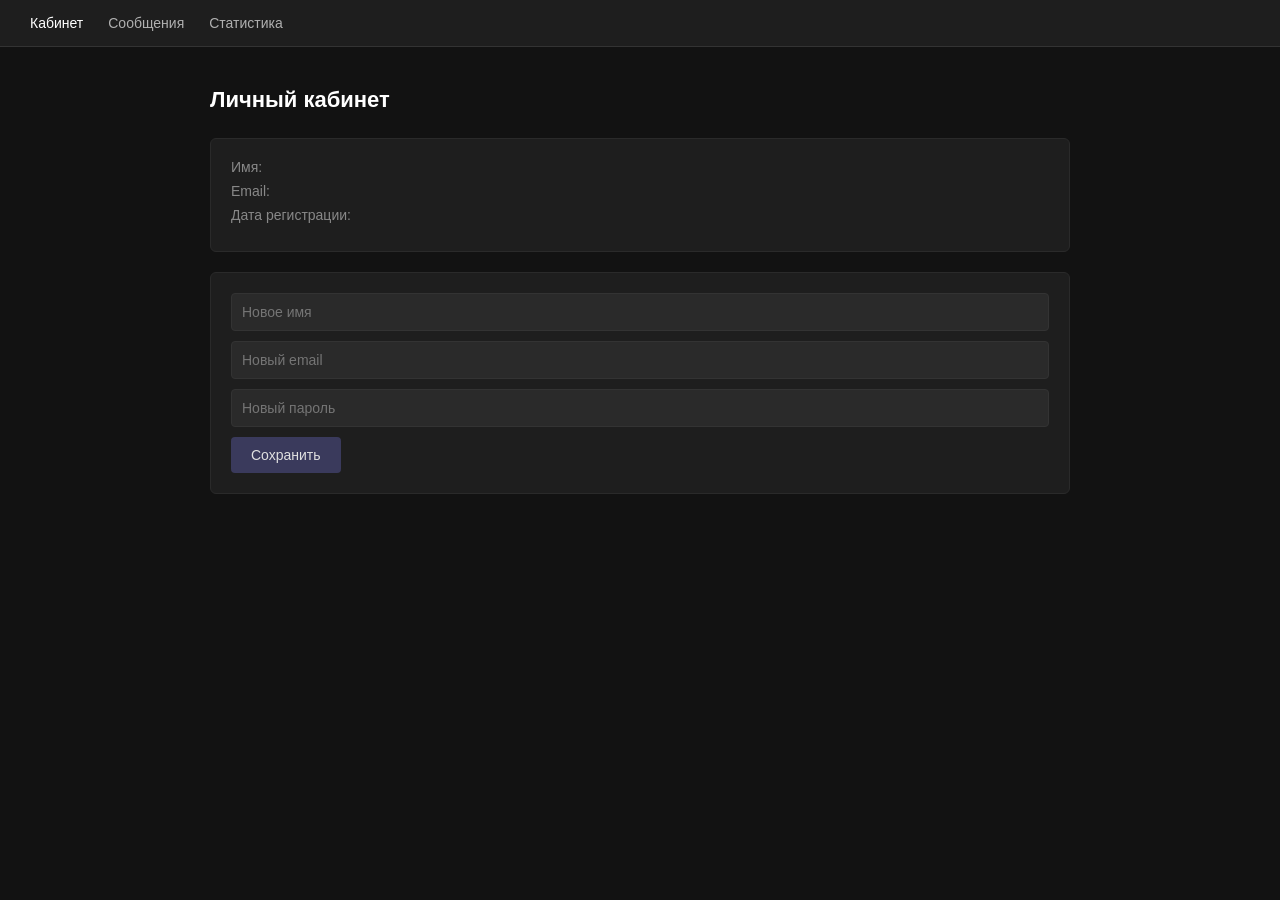
==== index.html @ ffc559d5 "Add files via upload" ====
<!DOCTYPE html>
<html lang="ru">
<head>
    <meta charset="UTF-8">
    <meta name="viewport" content="width=device-width, initial-scale=1.0">
    <title>Личный кабинет</title>
    <link rel="stylesheet" href="style.css">
</head>
<body>
    <nav>
        <a href="index.html" class="active">Кабинет</a>
        <a href="messages.html">Сообщения</a>
        <a href="stats.html">Статистика</a>
    </nav>
    <div class="container">
        <h1>Личный кабинет</h1>
        <div class="card profile-info">
            <p><span>Имя:</span> <span id="userName"></span></p>
            <p><span>Email:</span> <span id="userEmail"></span></p>
            <p><span>Дата регистрации:</span> <span id="userDate"></span></p>
        </div>
        <div class="card">
            <form action="" method="POST" id="profileForm">
                <input type="text" name="username" placeholder="Новое имя">
                <input type="email" name="email" placeholder="Новый email">
                <input type="password" name="password" placeholder="Новый пароль">
                <button type="submit">Сохранить</button>
            </form>
        </div>
    </div>
    <script></script>
</body>
</html>
---- style.css ----
* {
    margin: 0;
    padding: 0;
    box-sizing: border-box;
}

body {
    font-family: Arial, sans-serif;
    background-color: #121212;
    color: #e0e0e0;
    min-height: 100vh;
}

nav {
    background-color: #1e1e1e;
    padding: 15px 30px;
    display: flex;
    gap: 25px;
    border-bottom: 1px solid #333;
}

nav a {
    color: #b0b0b0;
    text-decoration: none;
    font-size: 14px;
}

nav a:hover,
nav a.active {
    color: #ffffff;
}

.container {
    max-width: 900px;
    margin: 40px auto;
    padding: 0 20px;
}

h1 {
    font-size: 22px;
    margin-bottom: 25px;
    color: #ffffff;
}

.card {
    background-color: #1e1e1e;
    border: 1px solid #2a2a2a;
    border-radius: 6px;
    padding: 20px;
    margin-bottom: 20px;
}

.profile-info p {
    margin-bottom: 8px;
    font-size: 14px;
}

.profile-info span {
    color: #888;
}

.msg-list {
    list-style: none;
}

.msg-list li {
    padding: 12px 0;
    border-bottom: 1px solid #2a2a2a;
    font-size: 14px;
}

.msg-list li:last-child {
    border-bottom: none;
}

.msg-sender {
    color: #7c8aff;
    font-size: 13px;
}

.msg-text {
    margin-top: 4px;
    color: #ccc;
}

form {
    display: flex;
    flex-direction: column;
    gap: 10px;
}

input,
textarea {
    background-color: #2a2a2a;
    border: 1px solid #333;
    border-radius: 4px;
    padding: 10px;
    color: #e0e0e0;
    font-size: 14px;
    outline: none;
}

textarea {
    resize: vertical;
    min-height: 80px;
}

button {
    background-color: #3a3a5c;
    color: #e0e0e0;
    border: none;
    border-radius: 4px;
    padding: 10px 20px;
    font-size: 14px;
    cursor: pointer;
    align-self: flex-start;
}

button:hover {
    background-color: #4a4a7a;
}

.stats-grid {
    display: grid;
    grid-template-columns: 1fr 1fr;
    gap: 20px;
}

.stat-card {
    background-color: #1e1e1e;
    border: 1px solid #2a2a2a;
    border-radius: 6px;
    padding: 25px;
    text-align: center;
}

.stat-card .number {
    font-size: 32px;
    color: #7c8aff;
}

.stat-card .label {
    font-size: 13px;
    color: #888;
    margin-top: 5px;
}
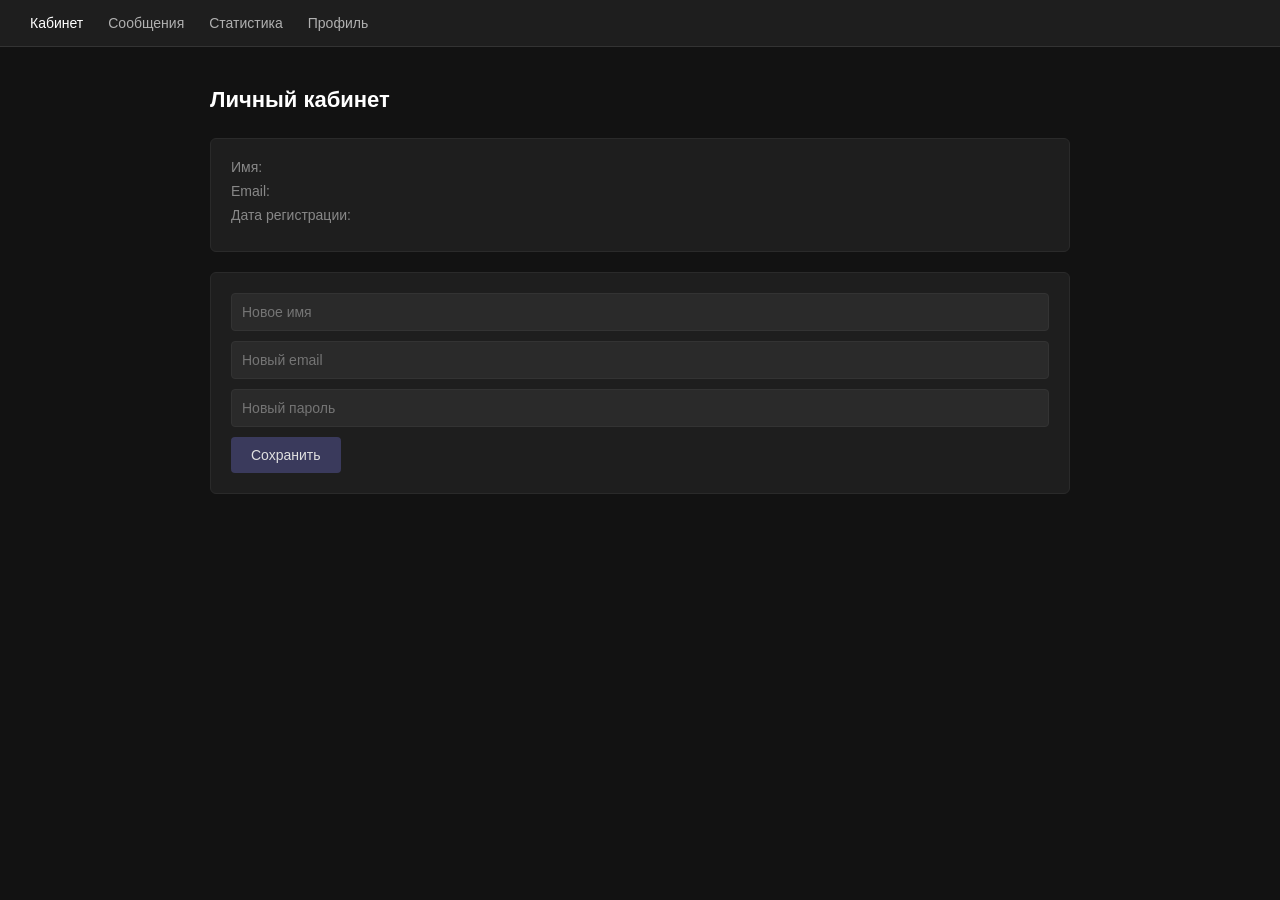
==== commit 529e081d: "Add files via upload" ====
--- a/index.html
+++ b/index.html
@@ -11,6 +11,7 @@
         <a href="index.html" class="active">Кабинет</a>
         <a href="messages.html">Сообщения</a>
         <a href="stats.html">Статистика</a>
+        <a href="profile.html">Профиль</a>
     </nav>
     <div class="container">
         <h1>Личный кабинет</h1>
--- a/style.css
+++ b/style.css
@@ -143,4 +143,120 @@
     font-size: 13px;
     color: #888;
     margin-top: 5px;
+}
+
+.sessions-list {
+    display: flex;
+    flex-direction: column;
+    gap: 10px;
+}
+
+.session-item {
+    display: flex;
+    align-items: center;
+    justify-content: space-between;
+    padding: 15px;
+    background-color: #2a2a2a;
+    border-radius: 6px;
+}
+
+.session-info {
+    flex: 1;
+}
+
+.session-name {
+    font-weight: 600;
+    margin-bottom: 4px;
+}
+
+.session-details {
+    display: flex;
+    gap: 15px;
+    font-size: 12px;
+    color: #888;
+}
+
+.session-status {
+    width: 12px;
+    height: 12px;
+    border-radius: 50%;
+}
+
+.status-online {
+    background-color: #4ade80;
+    box-shadow: 0 0 8px rgba(74, 222, 128, 0.5);
+}
+
+.status-offline {
+    background-color: #666;
+}
+
+.users-table {
+    display: flex;
+    flex-direction: column;
+}
+
+.user-row {
+    display: grid;
+    grid-template-columns: 80px 1fr 1.5fr 120px 150px;
+    gap: 15px;
+    padding: 15px;
+    border-bottom: 1px solid #2a2a2a;
+    align-items: center;
+}
+
+.user-row.header {
+    background-color: #2a2a2a;
+    font-weight: 600;
+    color: #888;
+    font-size: 13px;
+}
+
+.user-row:not(.header):hover {
+    background-color: #252525;
+}
+
+.user-cell {
+    font-size: 14px;
+}
+
+.status-badge {
+    padding: 4px 12px;
+    border-radius: 12px;
+    font-size: 12px;
+    font-weight: 600;
+}
+
+.status-badge.active {
+    background-color: rgba(74, 222, 128, 0.2);
+    color: #4ade80;
+}
+
+.status-badge.inactive {
+    background-color: rgba(102, 102, 102, 0.2);
+    color: #888;
+}
+
+.btn-edit {
+    background-color: #3a3a5c;
+    color: #e0e0e0;
+    border: none;
+    border-radius: 4px;
+    padding: 6px 12px;
+    font-size: 13px;
+    cursor: pointer;
+}
+
+.btn-edit:hover {
+    background-color: #4a4a7a;
+}
+
+select {
+    background-color: #2a2a2a;
+    border: 1px solid #333;
+    border-radius: 4px;
+    padding: 10px;
+    color: #e0e0e0;
+    font-size: 14px;
+    outline: none;
 }
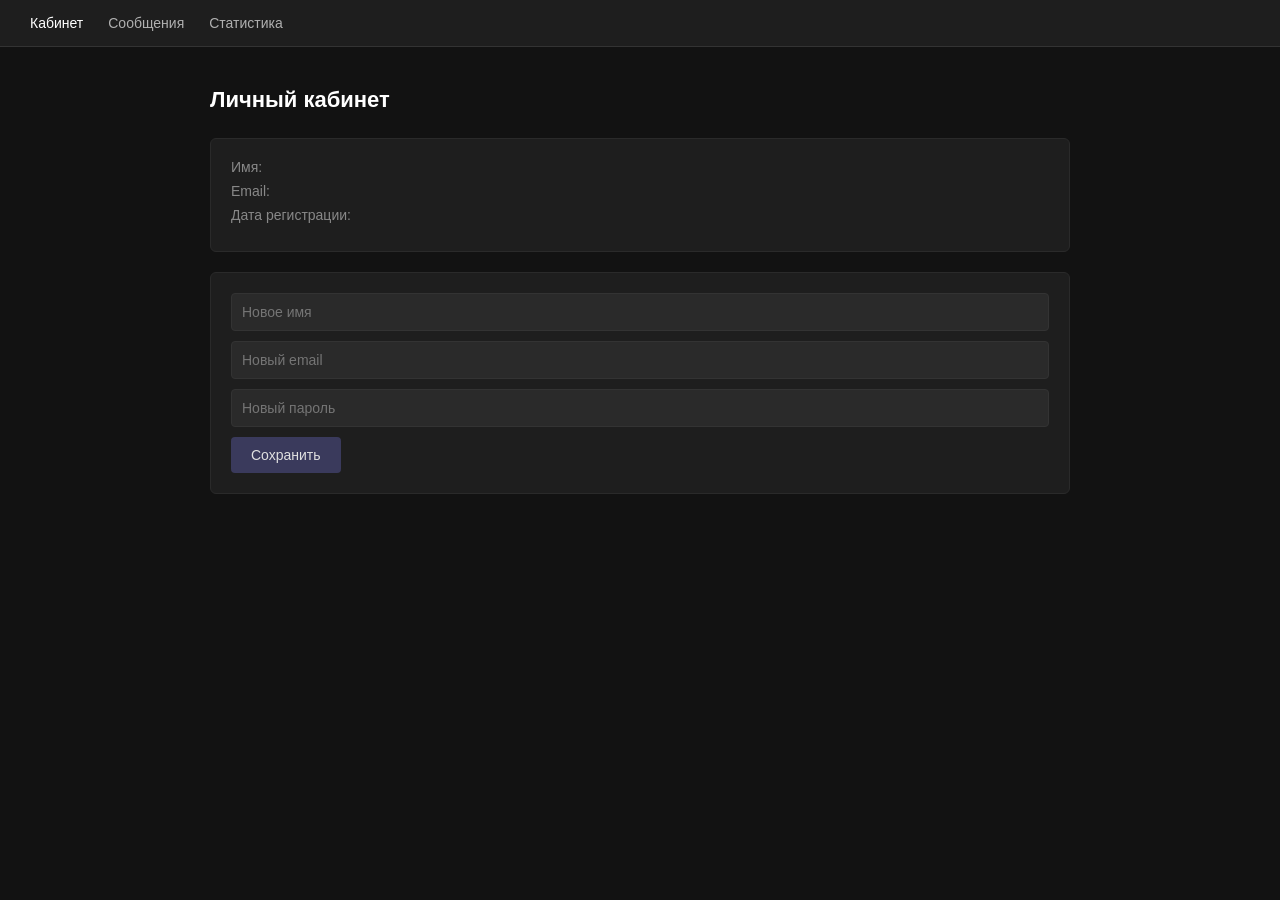
==== commit 89ddd90d: "Add files via upload" ====
--- a/index.html
+++ b/index.html
@@ -11,7 +11,6 @@
         <a href="index.html" class="active">Кабинет</a>
         <a href="messages.html">Сообщения</a>
         <a href="stats.html">Статистика</a>
-        <a href="profile.html">Профиль</a>
     </nav>
     <div class="container">
         <h1>Личный кабинет</h1>
